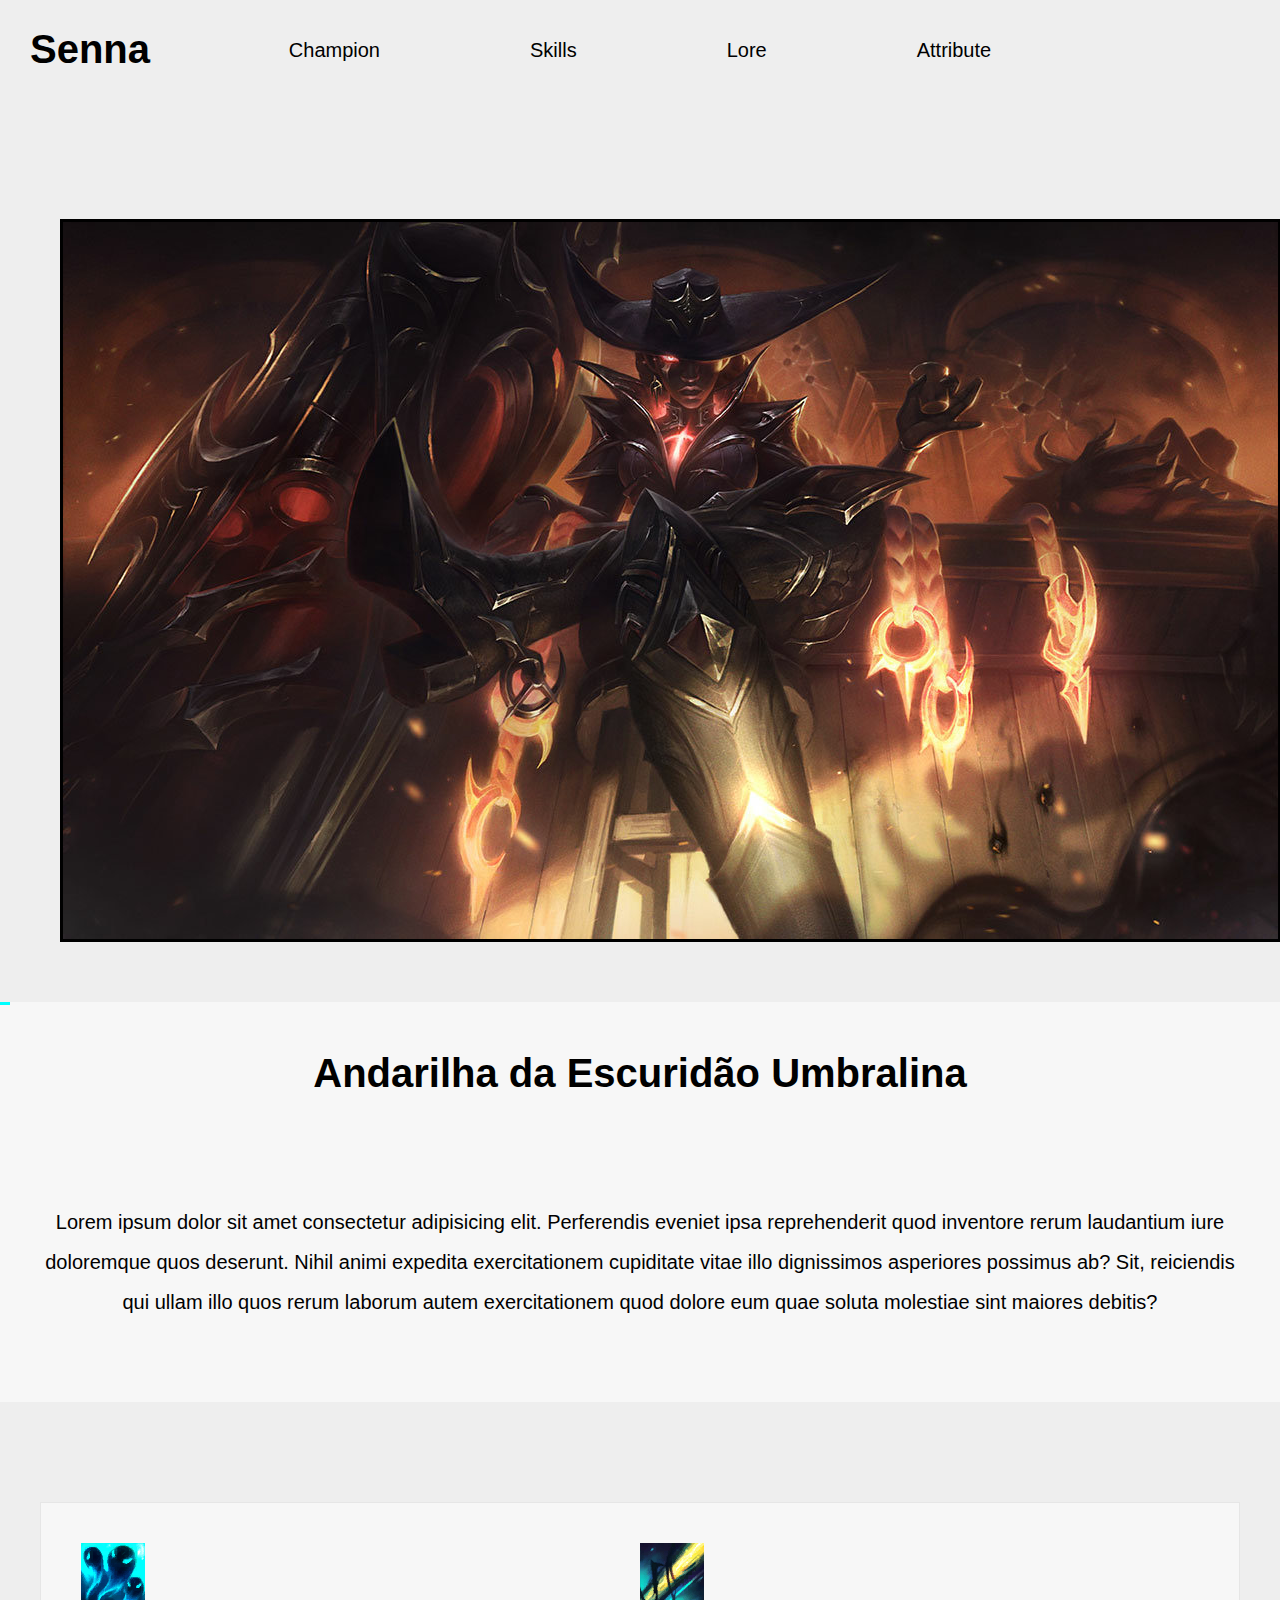
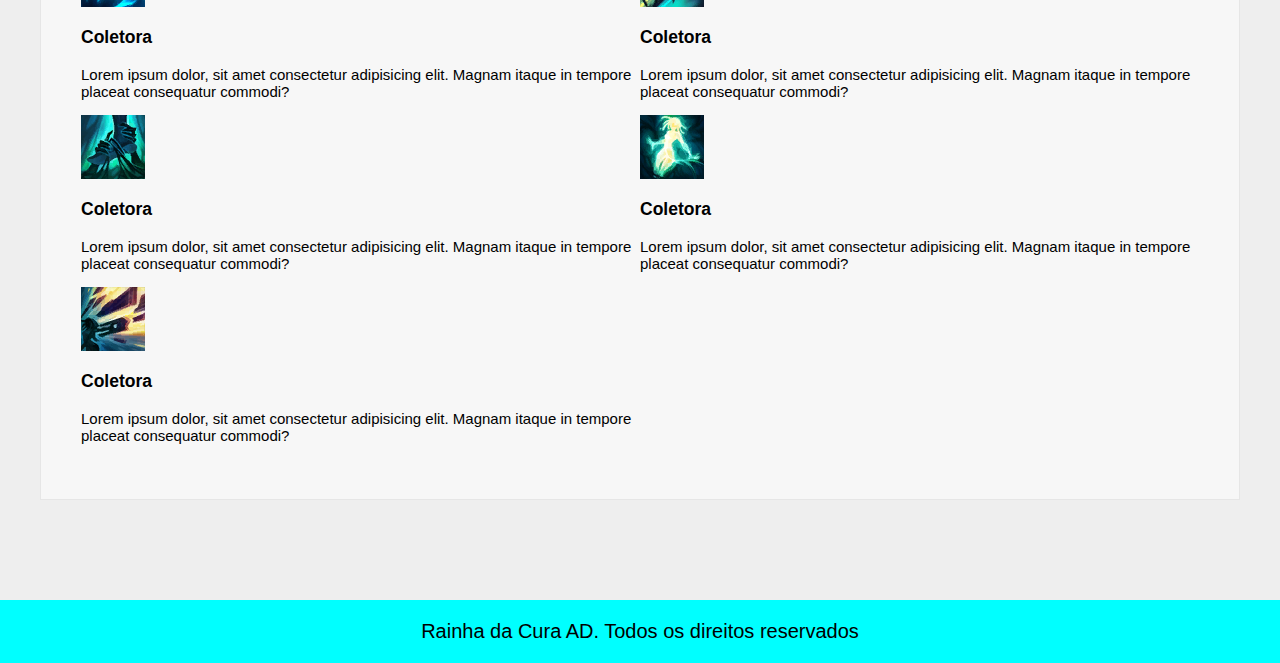
==== Exercise IV/index.html @ 2ff7c2f0 "Add files via upload" ====
<!DOCTYPE html>
<html lang="en">

<head>
  <meta charset="UTF-8">
  <meta http-equiv="X-UA-Compatible" content="IE=edge">
  <meta name="viewport" content="width=device-width, initial-scale=1.0">
  <link rel="stylesheet" href="style.css">
  <title>Senna</title>
</head>

<body>
  <h1 class="title">Senna</h1>
  <nav class="menu">
    <a href="">Champion</a>
    <a href="">Skills</a>
    <a href="">Lore</a>
    <a href="">Attribute</a>
  </nav>

  <img class="senna" src="./img/Senna_10.jpg" alt="">
  <div class="container2">
    <span class="detail"></span>
    <h1>Andarilha da Escuridão Umbralina</h1>
    <p class="para">Lorem ipsum dolor sit amet consectetur adipisicing elit. Perferendis eveniet ipsa reprehenderit quod inventore rerum laudantium iure doloremque quos deserunt. Nihil animi expedita exercitationem cupiditate vitae illo dignissimos asperiores possimus ab? Sit, reiciendis qui ullam illo quos rerum laborum autem exercitationem quod dolore eum quae soluta molestiae sint maiores debitis?</p>
  </div>

  <div class="container">
    <div class="skill">
      <img src="./img/Senna_Passive.png" alt="">
      <h3>Coletora</h3>
      <p>Lorem ipsum dolor, sit amet consectetur adipisicing elit. Magnam itaque in tempore placeat consequatur commodi?</p>
    </div>
    <div class="skill">
      <img src="./img/SennaQ.png" alt="">
      <h3>Coletora</h3>
      <p>Lorem ipsum dolor, sit amet consectetur adipisicing elit. Magnam itaque in tempore placeat consequatur commodi?</p>
    </div>
    <div class="skill">
      <img src="./img/SennaW.png" alt="">
      <h3>Coletora</h3>
      <p>Lorem ipsum dolor, sit amet consectetur adipisicing elit. Magnam itaque in tempore placeat consequatur commodi?</p>
    </div>
    <div class="skill">
      <img src="./img/SennaE.png" alt="">
      <h3>Coletora</h3>
      <p>Lorem ipsum dolor, sit amet consectetur adipisicing elit. Magnam itaque in tempore placeat consequatur commodi?</p>
    </div>
    <div class="skill">
      <img src="./img/SennaR.png" alt="">
      <h3>Coletora</h3>
      <p>Lorem ipsum dolor, sit amet consectetur adipisicing elit. Magnam itaque in tempore placeat consequatur commodi?</p>
    </div>

  </div>

  <div class="footer">
    <p>Rainha da Cura AD. Todos os direitos reservados</p>
  </div>

</body>

</html>
---- Exercise IV/style.css ----
body {
  font-size: 20px;
  font-family: Arial, Helvetica, sans-serif;
  margin: 0px;
  display: grid;
  gap: 60px;
  background-color: #12121212;
}
.title {
  margin-left: 30px;
  display: block;
}
.menu {
  display: flex;
  text-decoration: none;
  gap: 150px;
  justify-content: center;
  margin-top: -120px;
}
.menu a {
  text-decoration: none;
  color: #000;
}
.senna {
  max-width: 100%;
  margin-left: 60px;
  display: block;
  border: 3px solid #000;
}

h1 {
  display: grid;
  justify-items: center;
}
.container {
  display: grid;
  grid-template-columns: 1fr 1fr;
  font-size: 15px;
  margin: 40px;
  border: 1px solid #12121212;
  background-color: #f7f7f7;
  padding: 40px;
}
.detail {
  display: block;
  display: inline-block;
  height: 4px;
  width: 60px;
  color: rgb(0, 0, 0);
}
.footer {
  display: grid;
  justify-items: center;
  background-color: aqua;
  width: 100%;
}
.detail {
  width: 10px;
  height: 3px;
  background-color: aqua;
}
.para {
  line-height: 2;
  text-align: center;
  padding: 40px;
}
.container2 {
  display: grid;
  background-color: #f7f7f7;
  height: 400px;
}
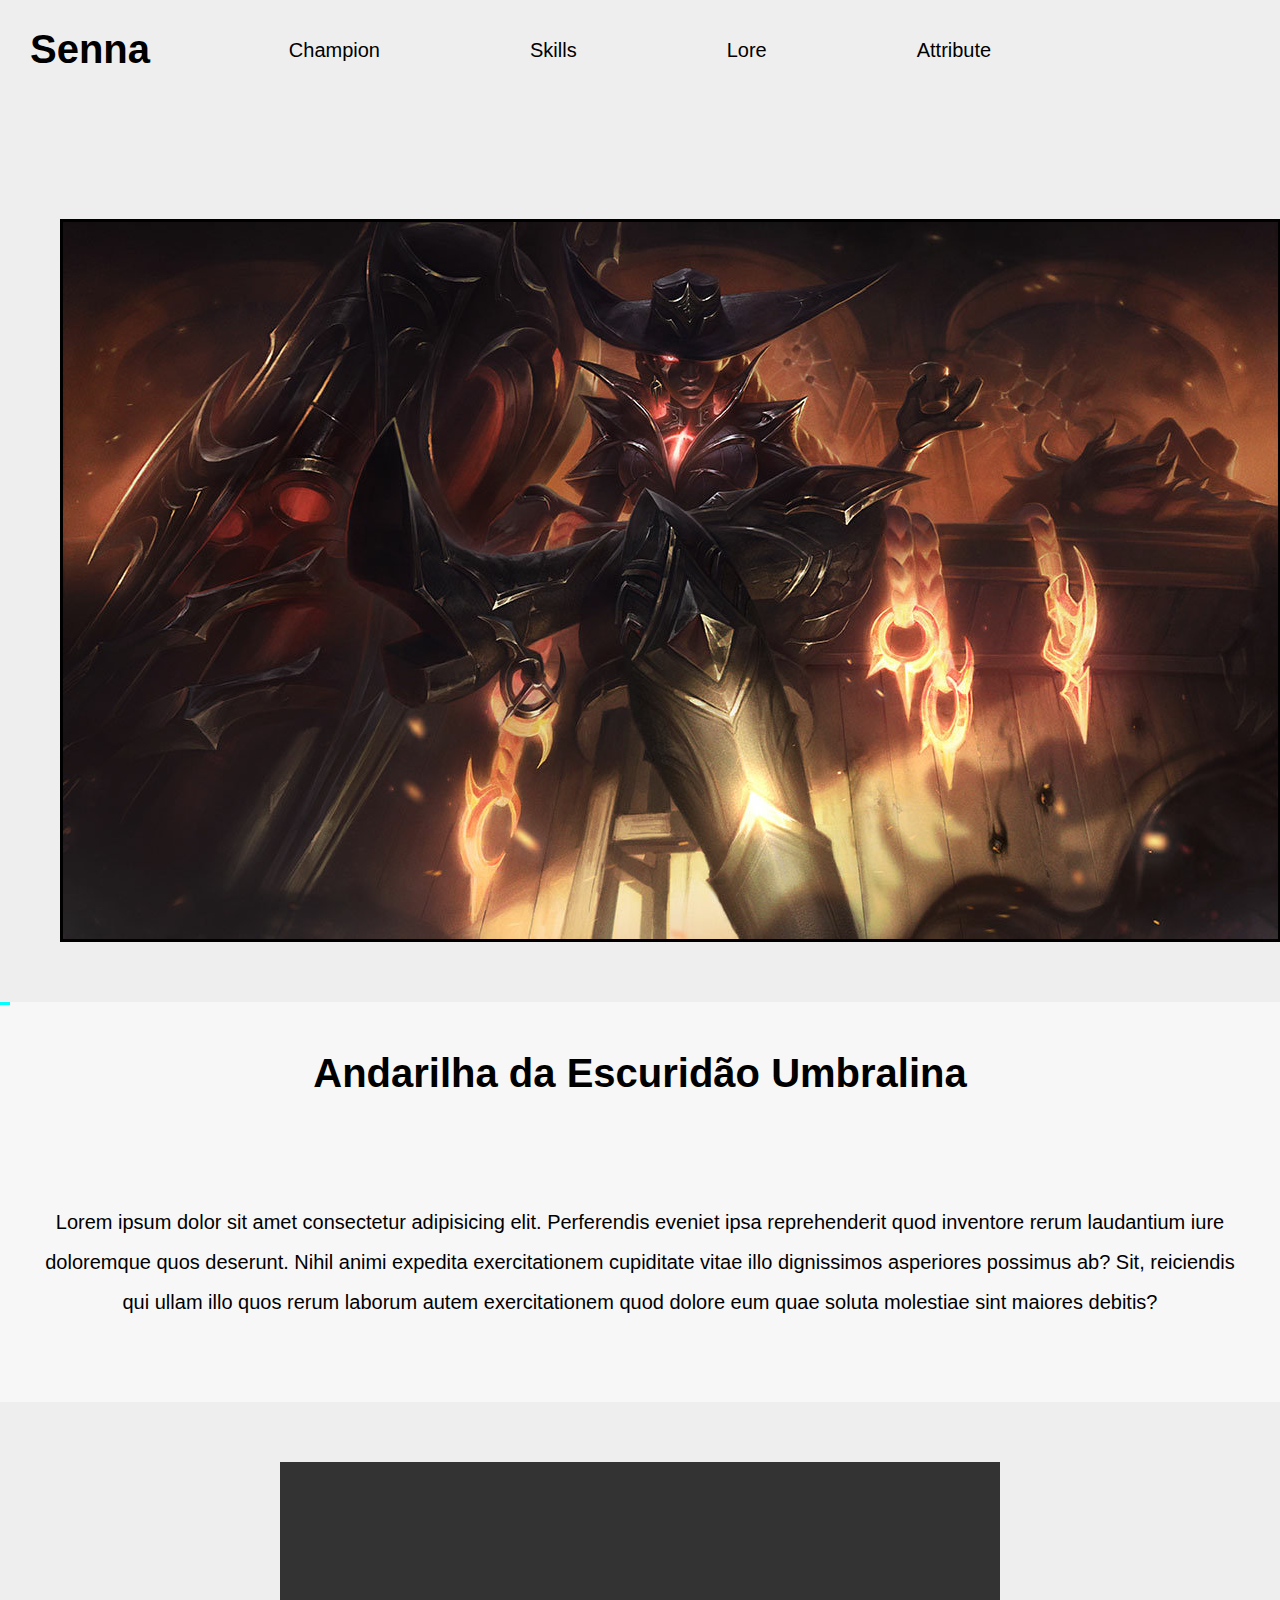
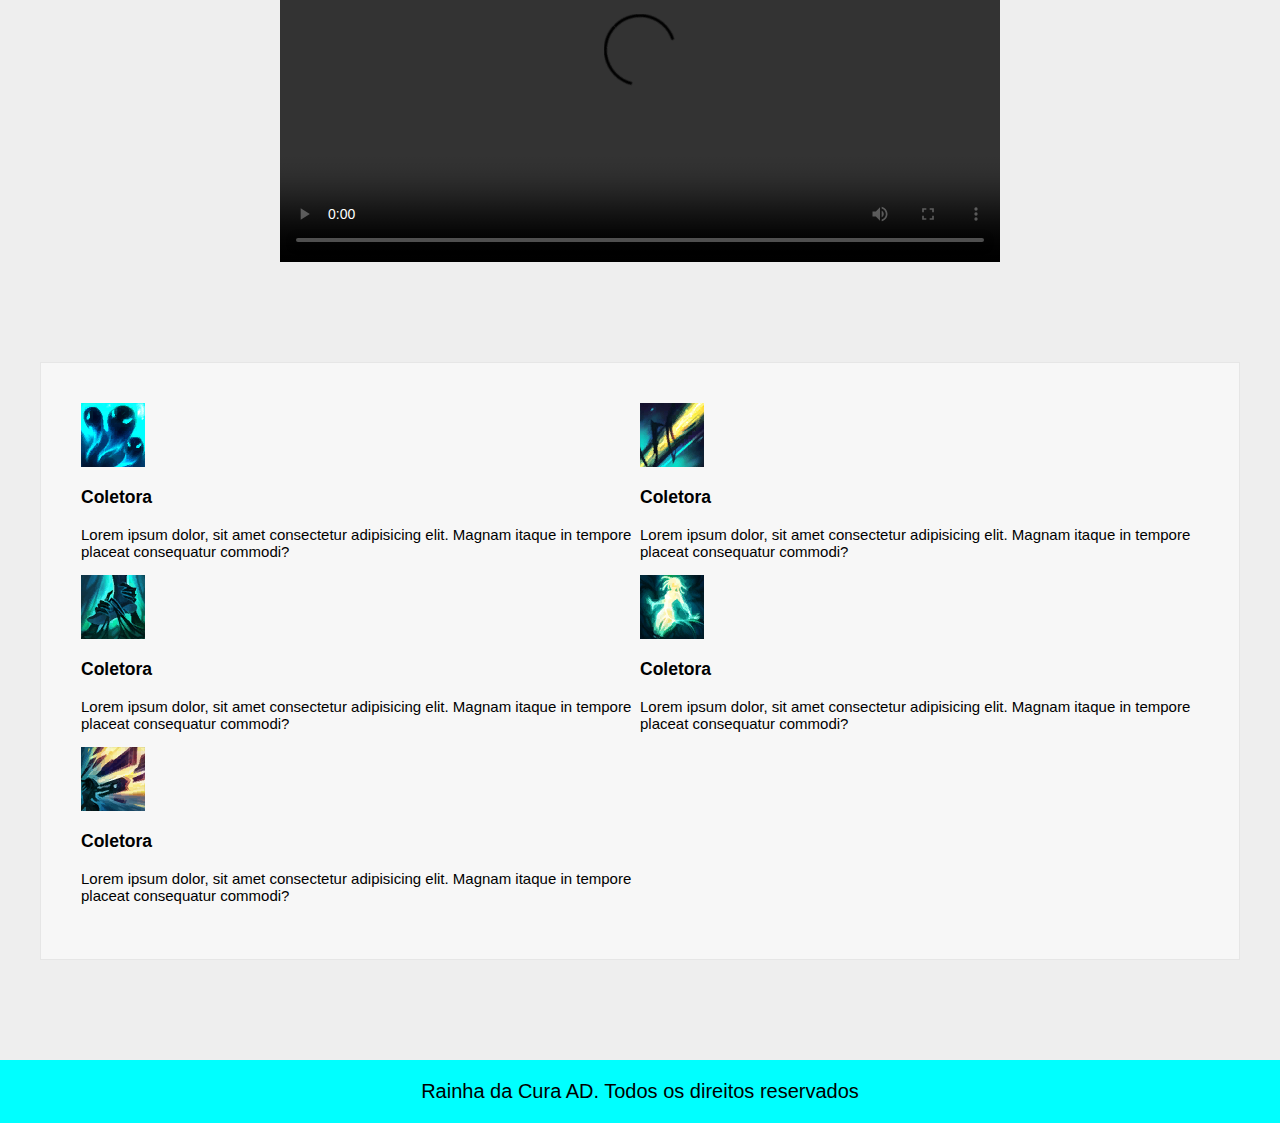
==== commit 97cef732: "Add files via upload" ====
--- a/Exercise IV/index.html
+++ b/Exercise IV/index.html
@@ -23,6 +23,11 @@
     <span class="detail"></span>
     <h1>Andarilha da Escuridão Umbralina</h1>
     <p class="para">Lorem ipsum dolor sit amet consectetur adipisicing elit. Perferendis eveniet ipsa reprehenderit quod inventore rerum laudantium iure doloremque quos deserunt. Nihil animi expedita exercitationem cupiditate vitae illo dignissimos asperiores possimus ab? Sit, reiciendis qui ullam illo quos rerum laborum autem exercitationem quod dolore eum quae soluta molestiae sint maiores debitis?</p>
+  </div>
+  <div class="video">
+    <video width="720" height="400" controls>
+      <source src="./senna.mp4">
+    </video>
   </div>
 
   <div class="container">
--- a/Exercise IV/style.css
+++ b/Exercise IV/style.css
@@ -59,6 +59,11 @@
   height: 3px;
   background-color: aqua;
 }
+.video {
+  display: grid;
+  justify-content: center;
+}
+
 .para {
   line-height: 2;
   text-align: center;
